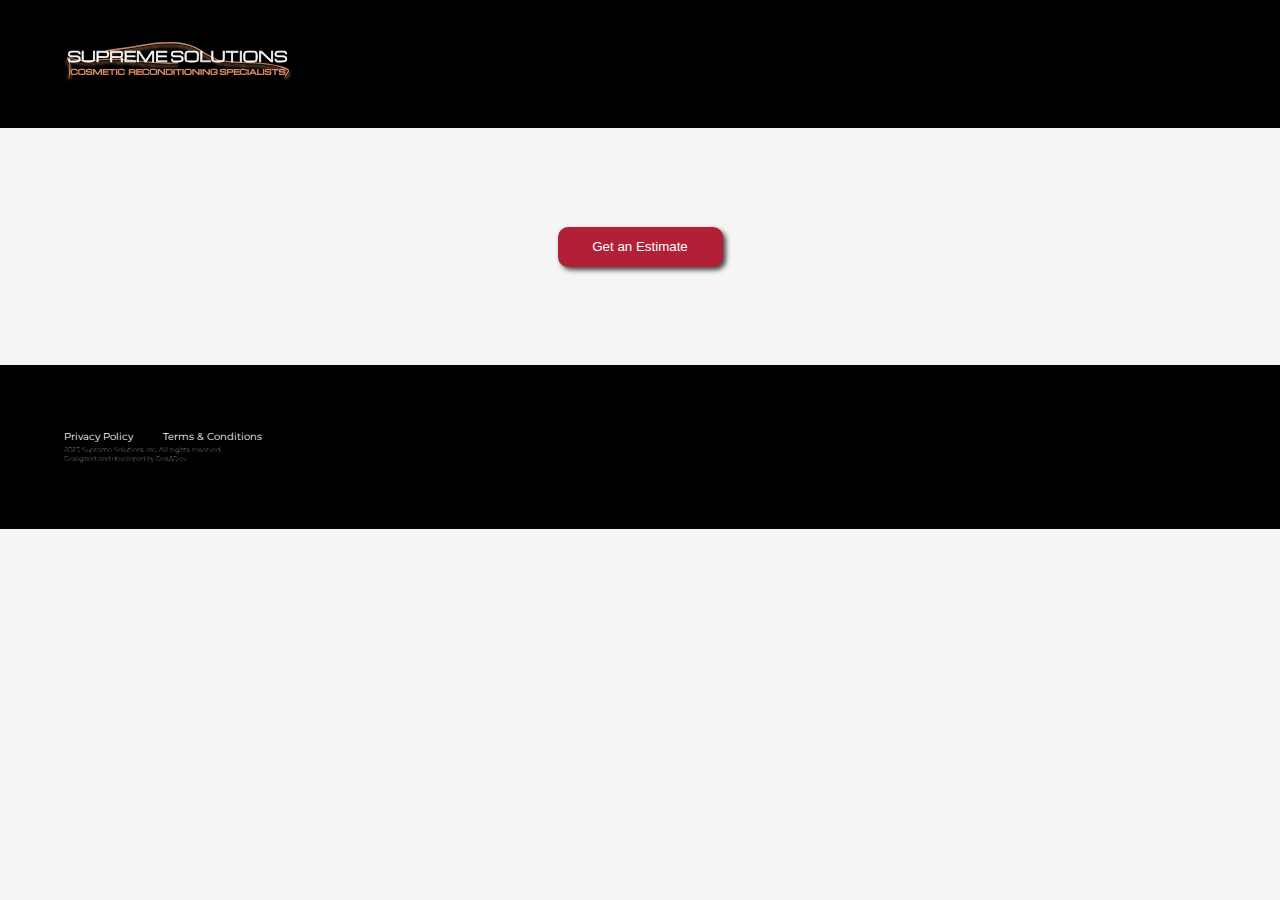
==== aboutus.html @ dc5ee260 "finished services page and fixed some layout issues from the index page" ====
<!DOCTYPE html>
<html lang="en">
<head>
    <meta charset="UTF-8">
    <meta name="viewport" content="width=device-width, initial-scale=1.0">
    <link rel="preconnect" href="https://fonts.googleapis.com">
    <link rel="preconnect" href="https://fonts.gstatic.com" crossorigin>
    <link href="https://fonts.googleapis.com/css2?family=Michroma&family=Montserrat:wght@400;500;600;700&display=swap" rel="stylesheet">
    <link rel="stylesheet" href="https://cdnjs.cloudflare.com/ajax/libs/font-awesome/6.4.2/css/all.min.css" integrity="sha512-z3gLpd7yknf1YoNbCzqRKc4qyor8gaKU1qmn+CShxbuBusANI9QpRohGBreCFkKxLhei6S9CQXFEbbKuqLg0DA==" crossorigin="anonymous" referrerpolicy="no-referrer" />
    <link rel="stylesheet" href="css/reset.css">
    <link rel="stylesheet" href="css/styles.css">
    <title>Supreme Solutions - About Us</title>
</head>
<body>
    <div id="main-container">

        <nav class="nav-header">
            <section class="logo">
                <a href="index.html"><img src="img/logobig.svg" alt="Supreme Solitions Logo" class="logoimg"></a>
            </section>
            <section class="menu">
                <button class="hamburguer">
                    <i class="fa-solid fa-bars menu-icon"></i>
                    <i class="fa-solid fa-xmark close-icon"></i>
                </button>
                <ul class="menu-items">
                     <li class="menuItem"><a href="estimate.html" class="item.link">Get Estimate</a></li>
                    <li class="menuItem"><a href="services.html" class="item.link">Services</a></li>
                    <li class="menuItem"><a href="contactus.html" class="item.link">Contact Us</a></li>
                </ul>
            </section>
        </nav>

        <div class="content">

            <div class="foot-page">
                <a href="estimate.html" class="centered-button">
                    <button class="main-CTA">Get an Estimate</button>
                </a>
            </div>

        </div>

        <footer>
            <nav class="nav-footer">
                <section class="foot-menu-items">
                    <ul>
                        <li><a href="privacy.html">Privacy Policy</a></li>
                        <li><a href="terms.html">Terms & Conditions</a></li>
                    </ul>
                </section>
                <section class="foot-menu-social">
                    <ul class="social-media">
                        <li><a href="mailto:supremesolutions.ep@gmail.com?subject=Services%20Inquiry" target="_blank"><i class="fa-solid fa-envelope social-links"></i></a></li>
                        <li><a href="https://facebook.com/SuPremeSolutions.Ep/"><i class="fa-brands fa-facebook social-links"></i></a></li>
                        <li><a href="https://instagram.com/supreme_solutions?igshid=OGQ5ZDc2ODk2ZA==" target="_blank"><i class="fa-brands fa-linkedin social-links"></i></a></li>
                    </ul>
                </section>
            </nav>

            <section class="copyright">
                <p class="copyright"><i class="fa-regular fa-copyright"></i> 2023 Supreme Solutions Inc. All rights reserved.</p>
                <p class="copyright">Designed and developed by <a href="https://jluiscarrera.com" target="_blank">Des&Dev.</a></p>
            </section>

        </footer>
    </div>

    <script src="scripts/script.js"></script>
</body>
</html>
---- css/styles.css ----
/******************************************
/* CSS
/*******************************************/
/* Box Model Hack */
*{
    box-sizing: border-box;
  }
  button {
    background-color: transparent;
    padding: 0;
    margin: 0;
    box-shadow: none;
    border: none;
    color: inherit;
  }
  /******************************************
  /* BASE STYLES
  /*******************************************/
  html {
    font-size: .625rem;
    letter-spacing: 5%;
    color:#000;
  }
  body {
    position: relative;
    font-family: 'Montserrat', sans-serif;
    font-size: 1.2rem;
    line-height: 1.4;
    background-color: #F5F5F5;
  }
  h1 {
    font-family: 'Michroma', sans-serif;
    font-size: 2.2rem;
    line-height: 1.4;
    text-align: center;
  }
  h3 {
    font-size: 1.6rem;
    font-weight: bold;
    line-height: 1.4;
    display: inline-block;
    padding: 3% 0 0 0;
  }
  .drk-bkg {
    padding-top: 4%;
  }
  p {
    padding: 2% 0 3% 0;
    font-weight: 500;
  }
  a {
    text-decoration: none;
    display: inline-block;
  }
  .hero, .claims, .divider, .cosmetic, .foot-page {
    padding: 5%;
  }
  .our-services {
    padding: 5% 5% 0 5%;
  }
  .hero {
    background: url('../img/heroimagesm.jpg') no-repeat center/cover;
  }
  .transp-claims, .transp-cosmetic {
    position: relative;
  }
  .transp-claims::before, .transp-cosmetic::before {
    content: ' ';
    display: block;
    position: absolute;
    left: 0;
    top: 0;
    width: 100%;
    height: 100%;
    opacity: 0.2;
    background-repeat: no-repeat;
    background-position: center;
    background-size: cover;
  }
  .transp-claims::before {
    background-image: url('../img/policesirensm.jpg');
  }
  .transp-cosmetic::before {
    background-image: url('../img/cosmeticUpgradesSm.jpg');
  }
  .claims, .cosmetic {
    position: relative;
    padding-top: 2%;
  }
  .nav-header, footer {
    padding: 5%;
  }
  .nav-header, .hero, footer {
    background-color: #000;
    color: #FDFDFD;
  }
  .hero-content {
    background: rgba(0,0,0,0.5);
  }
  .nav-header {
    height: 6rem;
  }
  .logo {
    display: flex;
    align-items: center;
  }
  .logoimg {
    max-width: 70%;
  }
  .slogan {
    font-size: 1.6rem;
    font-weight: lighter;
    text-align: center;
  }
  .hamburguer {
    font-size: 2.2rem;
    align-items: center;
  }
  .social-links {
    font-size: 2rem;
  }
  .centered-button {
    display: flex;
    align-content: center;
  }
  .main-CTA {
    background-color: #b22037;
    min-width: 16.5rem;
    min-height: 4rem;
    border-radius: 1rem;
    color: #FDFDFD;
    margin: 3% auto 3% auto;
    box-shadow: 3px 3px 5px #444445;
  }
  .CTA-Float {
    position: fixed;
    bottom: -100;
    right: 5%;
    transition: bottom 0.3s ease;
    z-index: 1;
  }
  .nav-header, .logo, .menu, .nav-footer, .social-media, .foot-menu-items ul {
    display: flex;
    justify-content: space-between;
  }
  .menu-items {
    display: flex;
    flex-direction: column;
    justify-content: space-around;
    align-items: flex-end;
    width: 35%;
    padding: 1rem;
    gap: 2rem;
    border-radius: 0 0 5px 5px;
    background-color: rgba(178, 32, 55, 0.85);
    border: .5px solid #DCDB29;
    position: fixed;
    top: -300px;
    right: 5%;
    transition: top 0.3s ease;
  }
  .list-of-services {
    padding-left: 2rem;
  }
  .service-item {
    text-indent: -1rem;
    list-style: disc inside;
  }
  .showMenu {
    top: 5rem;
  }
  .close-icon {
    flex-basis: 0;
    display: none;
  }
  .nav-footer {
    align-items: center;
  }
  .foot-menu-items {
    max-width: 70%;
    font-size: 1rem;
  }
  .foot-menu-items ul{
    gap: 3rem;
  }
  .foot-menu-social {
    width: 30%;
    justify-items: baseline;
  }
  .card-service {
    border: 3px solid #DCDB29;
    border-radius: 3rem 0 3rem 0;
    box-shadow: inset 0 0 0 3px #b22037;
    padding: 1.5rem;
  }
  .card-service img {
    width: 100%;
  }
  .service {
    padding-bottom: 1.5rem;
    font-size: 1.4rem;
    text-align: center;
    font-weight: bold;
  }
  .service-pic {
    border-radius: 3rem 0 3rem 0;
    overflow: hidden;
  }
  .services {
    display: flex;
    flex-direction: column;
    gap: 2rem;
    padding: 3% 0 3% 0;
  }
  .copyright {
    padding: 0;
    font-size: 0.67rem;
    font-weight: lighter;
  }
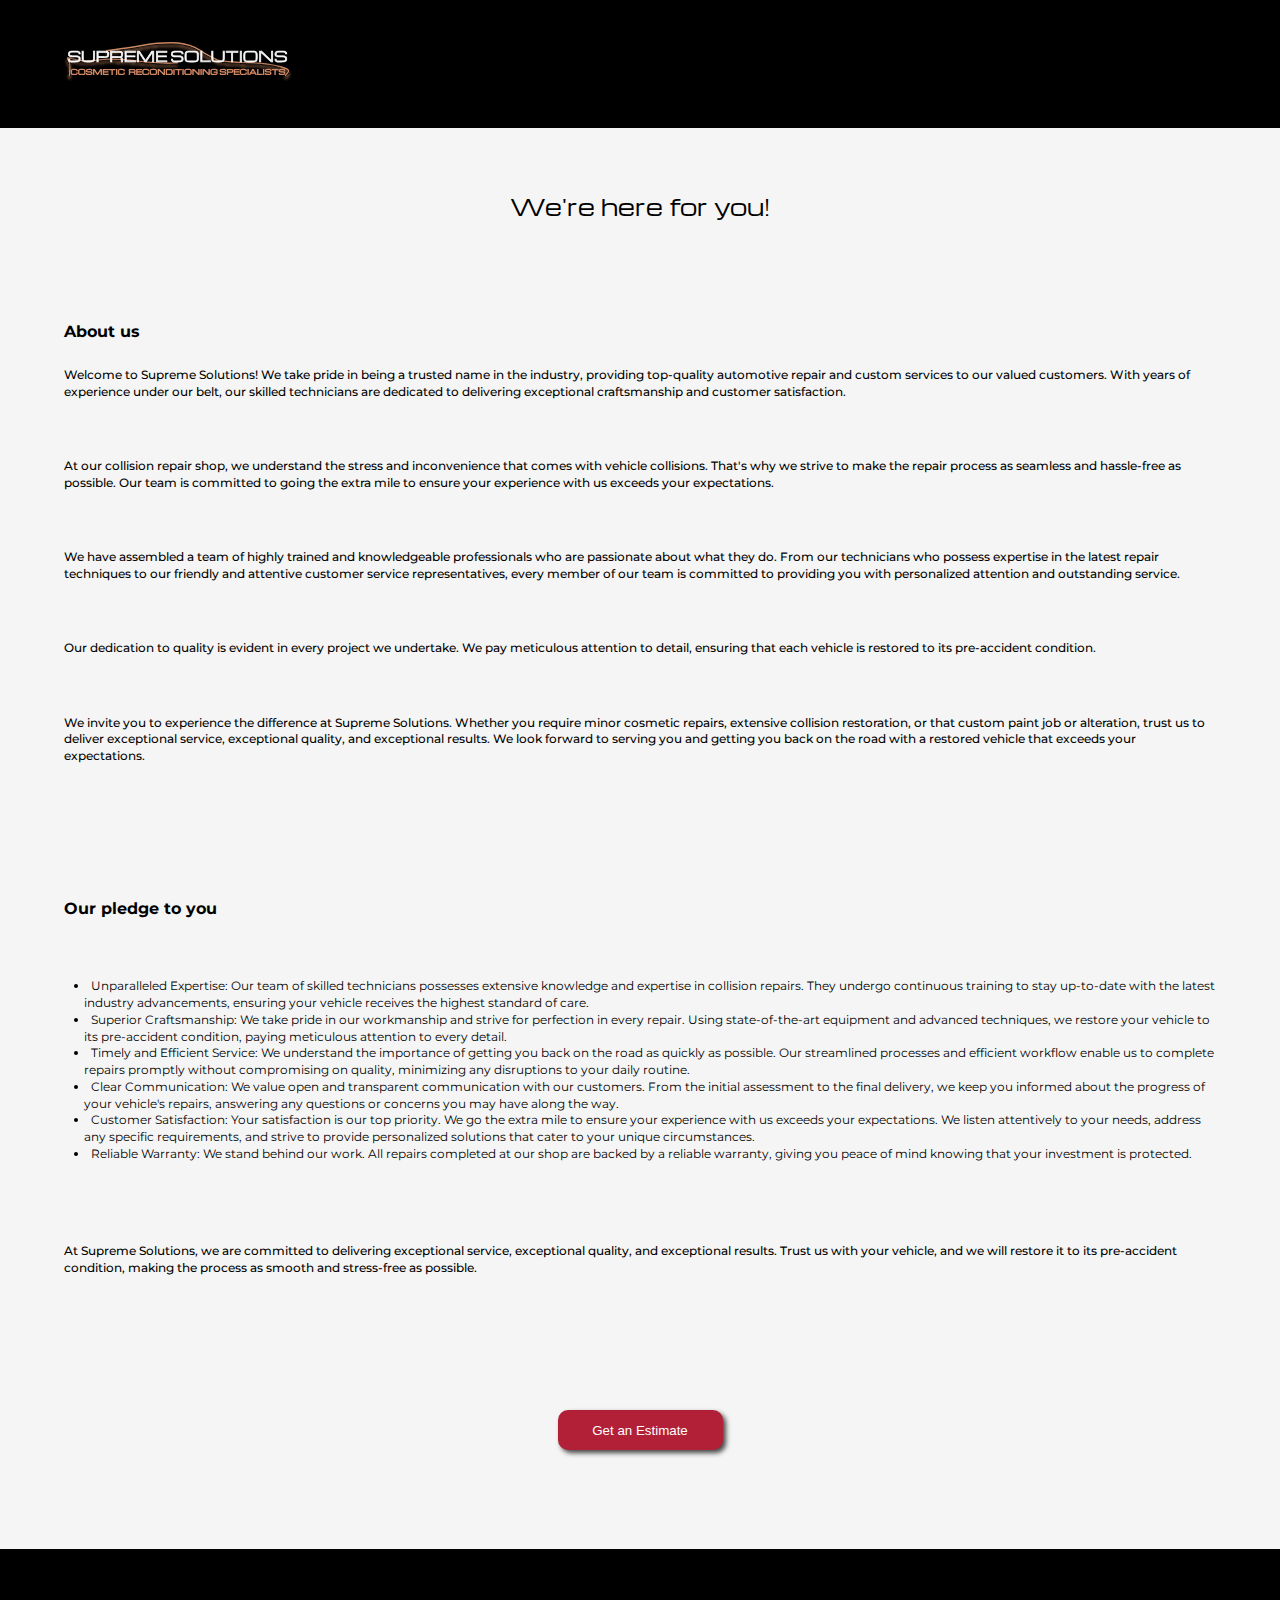
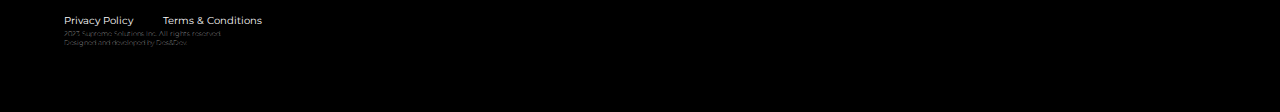
==== commit 468bc75a: "adding aboutus page and some other minor fixes" ====
--- a/aboutus.html
+++ b/aboutus.html
@@ -32,6 +32,34 @@
         </nav>
 
         <div class="content">
+
+            <section class="section-padding">
+                <h1>We're here for you!</h1>
+            </section>
+
+            <section class="section-padding">
+                <h3>About us</h3>
+                <p>Welcome to Supreme Solutions! We take pride in being a trusted name in the industry, providing top-quality automotive repair and custom services to our valued customers. With years of experience under our belt, our skilled technicians are dedicated to delivering exceptional craftsmanship and customer satisfaction.</p>
+                <p>At our collision repair shop, we understand the stress and inconvenience that comes with vehicle collisions. That's why we strive to make the repair process as seamless and hassle-free as possible. Our team is committed to going the extra mile to ensure your experience with us exceeds your expectations.</p>
+                <p>We have assembled a team of highly trained and knowledgeable professionals who are passionate about what they do. From our technicians who possess expertise in the latest repair techniques to our friendly and attentive customer service representatives, every member of our team is committed to providing you with personalized attention and outstanding service.</p>
+                <p>Our dedication to quality is evident in every project we undertake. We pay meticulous attention to detail, ensuring that each vehicle is restored to its pre-accident condition.</p>
+                <p>We invite you to experience the difference at Supreme Solutions. Whether you require minor cosmetic repairs, extensive collision restoration, or that custom paint job or alteration, trust us to deliver exceptional service, exceptional quality, and exceptional results. We look forward to serving you and getting you back on the road with a restored vehicle that exceeds your expectations.</p>
+            </section>
+
+            <section class="section-padding">
+                <h3>Our pledge to you</h3>
+                <p>
+                    <ul class="list-of-services">
+                        <li class="service-item">Unparalleled Expertise: Our team of skilled technicians possesses extensive knowledge and expertise in collision repairs. They undergo continuous training to stay up-to-date with the latest industry advancements, ensuring your vehicle receives the highest standard of care.</li>
+                        <li class="service-item">Superior Craftsmanship: We take pride in our workmanship and strive for perfection in every repair. Using state-of-the-art equipment and advanced techniques, we restore your vehicle to its pre-accident condition, paying meticulous attention to every detail.</li>
+                        <li class="service-item">Timely and Efficient Service: We understand the importance of getting you back on the road as quickly as possible. Our streamlined processes and efficient workflow enable us to complete repairs promptly without compromising on quality, minimizing any disruptions to your daily routine.</li>
+                        <li class="service-item">Clear Communication: We value open and transparent communication with our customers. From the initial assessment to the final delivery, we keep you informed about the progress of your vehicle's repairs, answering any questions or concerns you may have along the way.</li>
+                        <li class="service-item">Customer Satisfaction: Your satisfaction is our top priority. We go the extra mile to ensure your experience with us exceeds your expectations. We listen attentively to your needs, address any specific requirements, and strive to provide personalized solutions that cater to your unique circumstances.</li>
+                        <li class="service-item">Reliable Warranty: We stand behind our work. All repairs completed at our shop are backed by a reliable warranty, giving you peace of mind knowing that your investment is protected.</li>
+                    </ul>
+                </p>
+                <p>At Supreme Solutions, we are committed to delivering exceptional service, exceptional quality, and exceptional results. Trust us with your vehicle, and we will restore it to its pre-accident condition, making the process as smooth and stress-free as possible.</p>
+            </section>
 
             <div class="foot-page">
                 <a href="estimate.html" class="centered-button">
--- a/css/styles.css
+++ b/css/styles.css
@@ -55,7 +55,7 @@
   .hero, .claims, .divider, .cosmetic, .foot-page {
     padding: 5%;
   }
-  .our-services {
+  .section-padding {
     padding: 5% 5% 0 5%;
   }
   .hero {
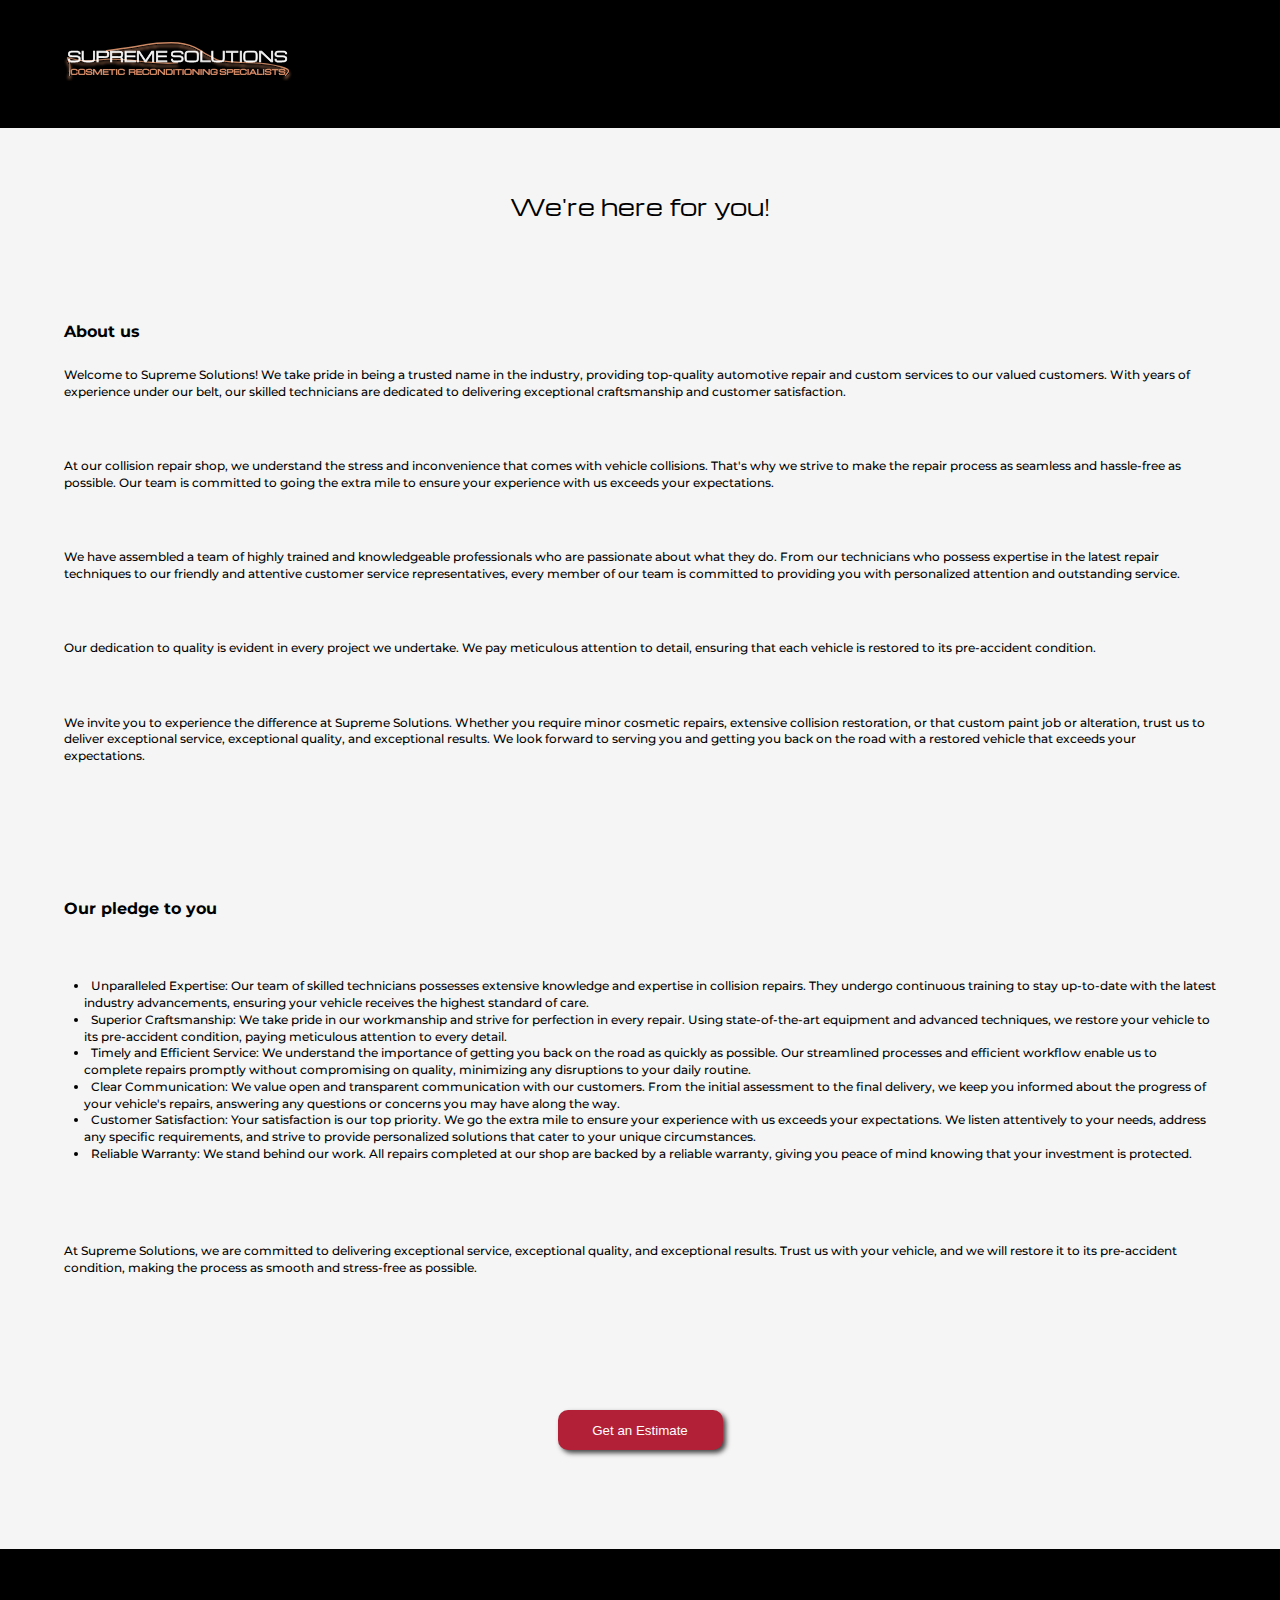
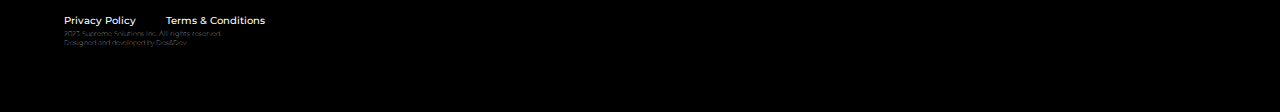
==== commit 2970b263: "added about us page to main navigation menu" ====
--- a/aboutus.html
+++ b/aboutus.html
@@ -24,8 +24,9 @@
                     <i class="fa-solid fa-xmark close-icon"></i>
                 </button>
                 <ul class="menu-items">
-                     <li class="menuItem"><a href="estimate.html" class="item.link">Get Estimate</a></li>
+                    <li class="menuItem"><a href="estimate.html" class="item.link">Get Estimate</a></li>
                     <li class="menuItem"><a href="services.html" class="item.link">Services</a></li>
+                    <li class="menuItem"><a href="aboutus.html" class="item.link">About Us</a></li>
                     <li class="menuItem"><a href="contactus.html" class="item.link">Contact Us</a></li>
                 </ul>
             </section>
--- a/css/styles.css
+++ b/css/styles.css
@@ -24,6 +24,7 @@
   body {
     position: relative;
     font-family: 'Montserrat', sans-serif;
+    font-weight: 500;
     font-size: 1.2rem;
     line-height: 1.4;
     background-color: #F5F5F5;
@@ -46,7 +47,6 @@
   }
   p {
     padding: 2% 0 3% 0;
-    font-weight: 500;
   }
   a {
     text-decoration: none;
@@ -154,7 +154,7 @@
     border-radius: 0 0 5px 5px;
     background-color: rgba(178, 32, 55, 0.85);
     border: .5px solid #DCDB29;
-    position: fixed;
+    position: absolute;
     top: -300px;
     right: 5%;
     transition: top 0.3s ease;
@@ -195,6 +195,7 @@
   }
   .card-service img {
     width: 100%;
+    border-radius: 1rem;
   }
   .service {
     padding-bottom: 1.5rem;
@@ -202,10 +203,6 @@
     text-align: center;
     font-weight: bold;
   }
-  .service-pic {
-    border-radius: 3rem 0 3rem 0;
-    overflow: hidden;
-  }
   .services {
     display: flex;
     flex-direction: column;
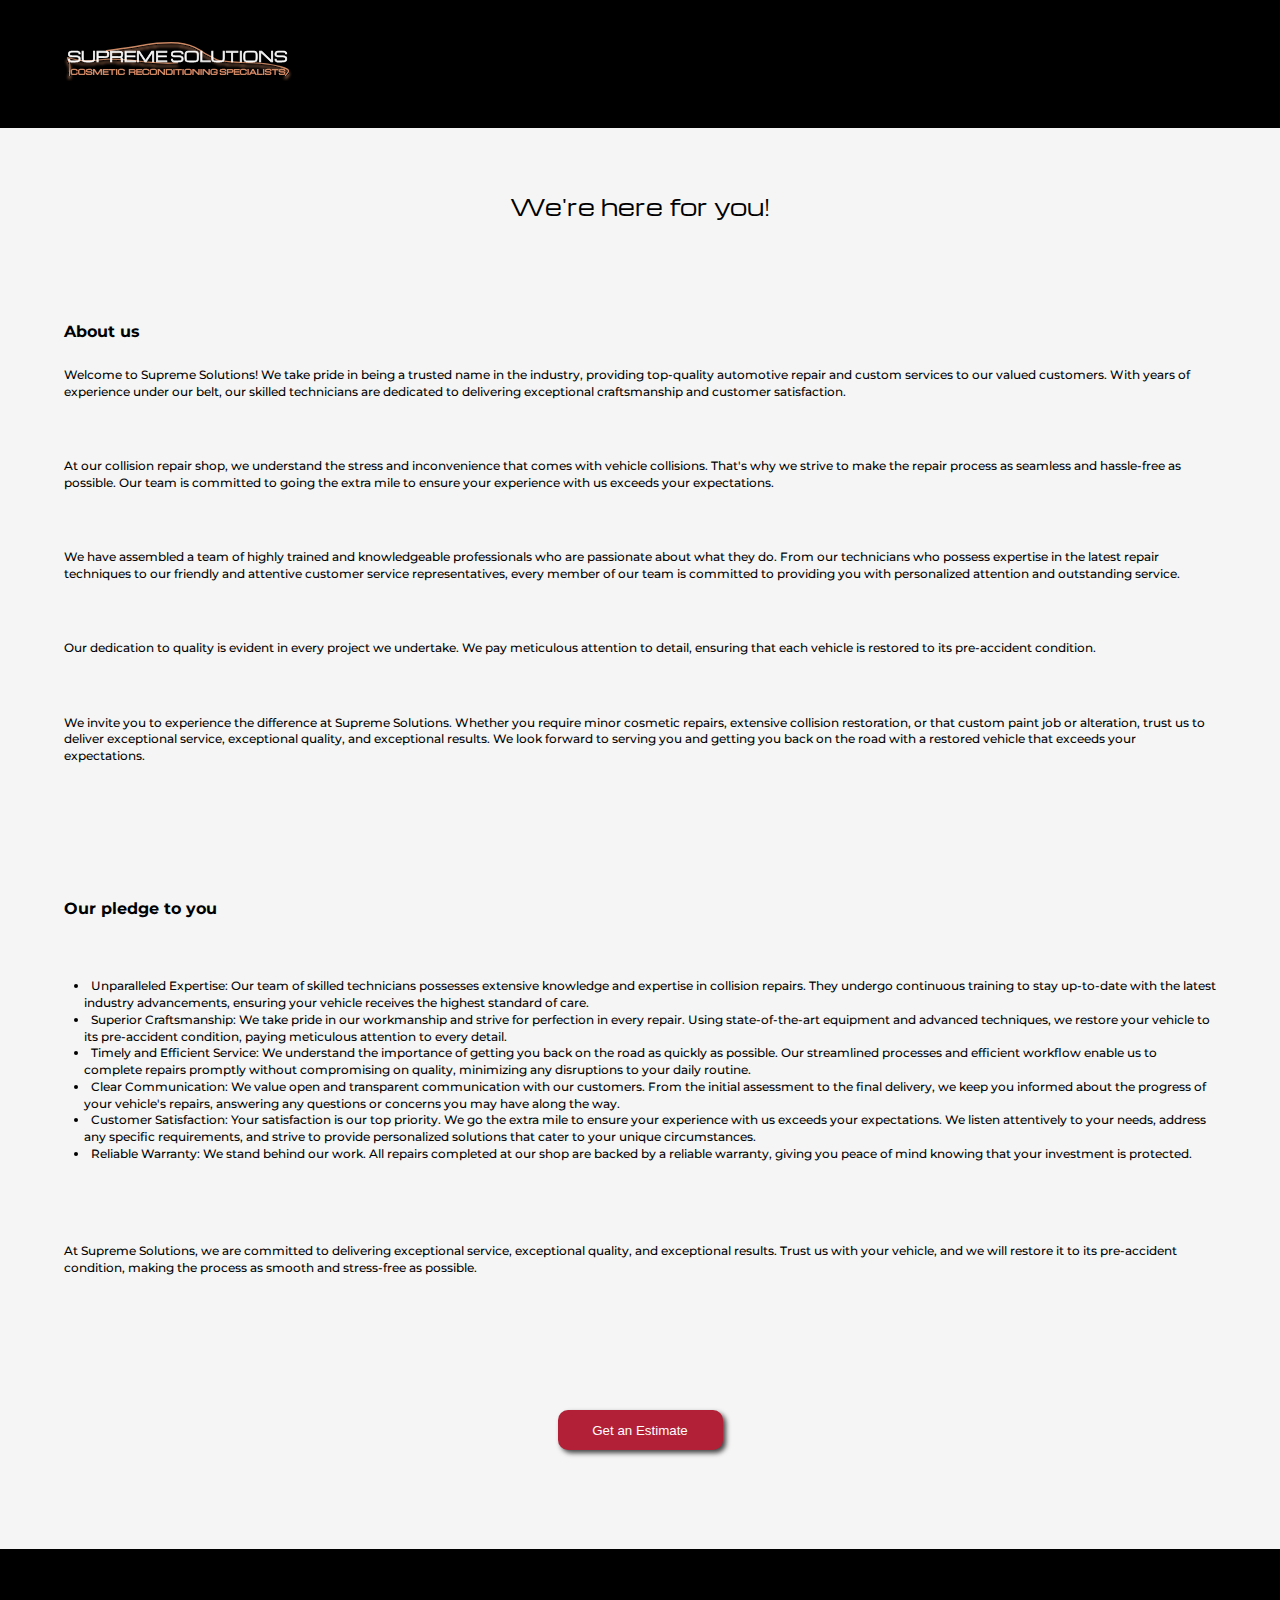
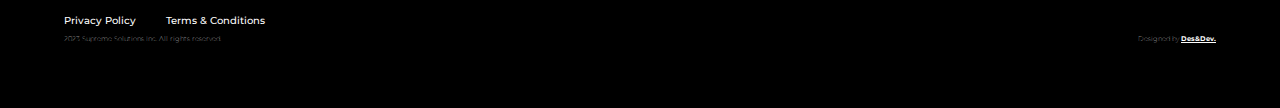
==== commit 01166899: "modified footer for all pages" ====
--- a/aboutus.html
+++ b/aboutus.html
@@ -88,8 +88,8 @@
             </nav>
 
             <section class="copyright">
-                <p class="copyright"><i class="fa-regular fa-copyright"></i> 2023 Supreme Solutions Inc. All rights reserved.</p>
-                <p class="copyright">Designed and developed by <a href="https://jluiscarrera.com" target="_blank">Des&Dev.</a></p>
+                <div class="credits"><i class="fa-regular fa-copyright"></i> 2023 Supreme Solutions Inc. All rights reserved.</div>
+                <div class="credits"><span>Designed by <a href="https://jluiscarrera.com" target="_blank" class="credits-Link">Des&Dev.</a></span></div>
             </section>
 
         </footer>
--- a/css/styles.css
+++ b/css/styles.css
@@ -210,7 +210,13 @@
     padding: 3% 0 3% 0;
   }
   .copyright {
-    padding: 0;
+    display: flex;
+    justify-content: space-between;
+    padding-top: 0.5rem;
     font-size: 0.67rem;
     font-weight: lighter;
   }
+  .credits-Link {
+    text-decoration: underline;
+    font-weight: bold;
+  }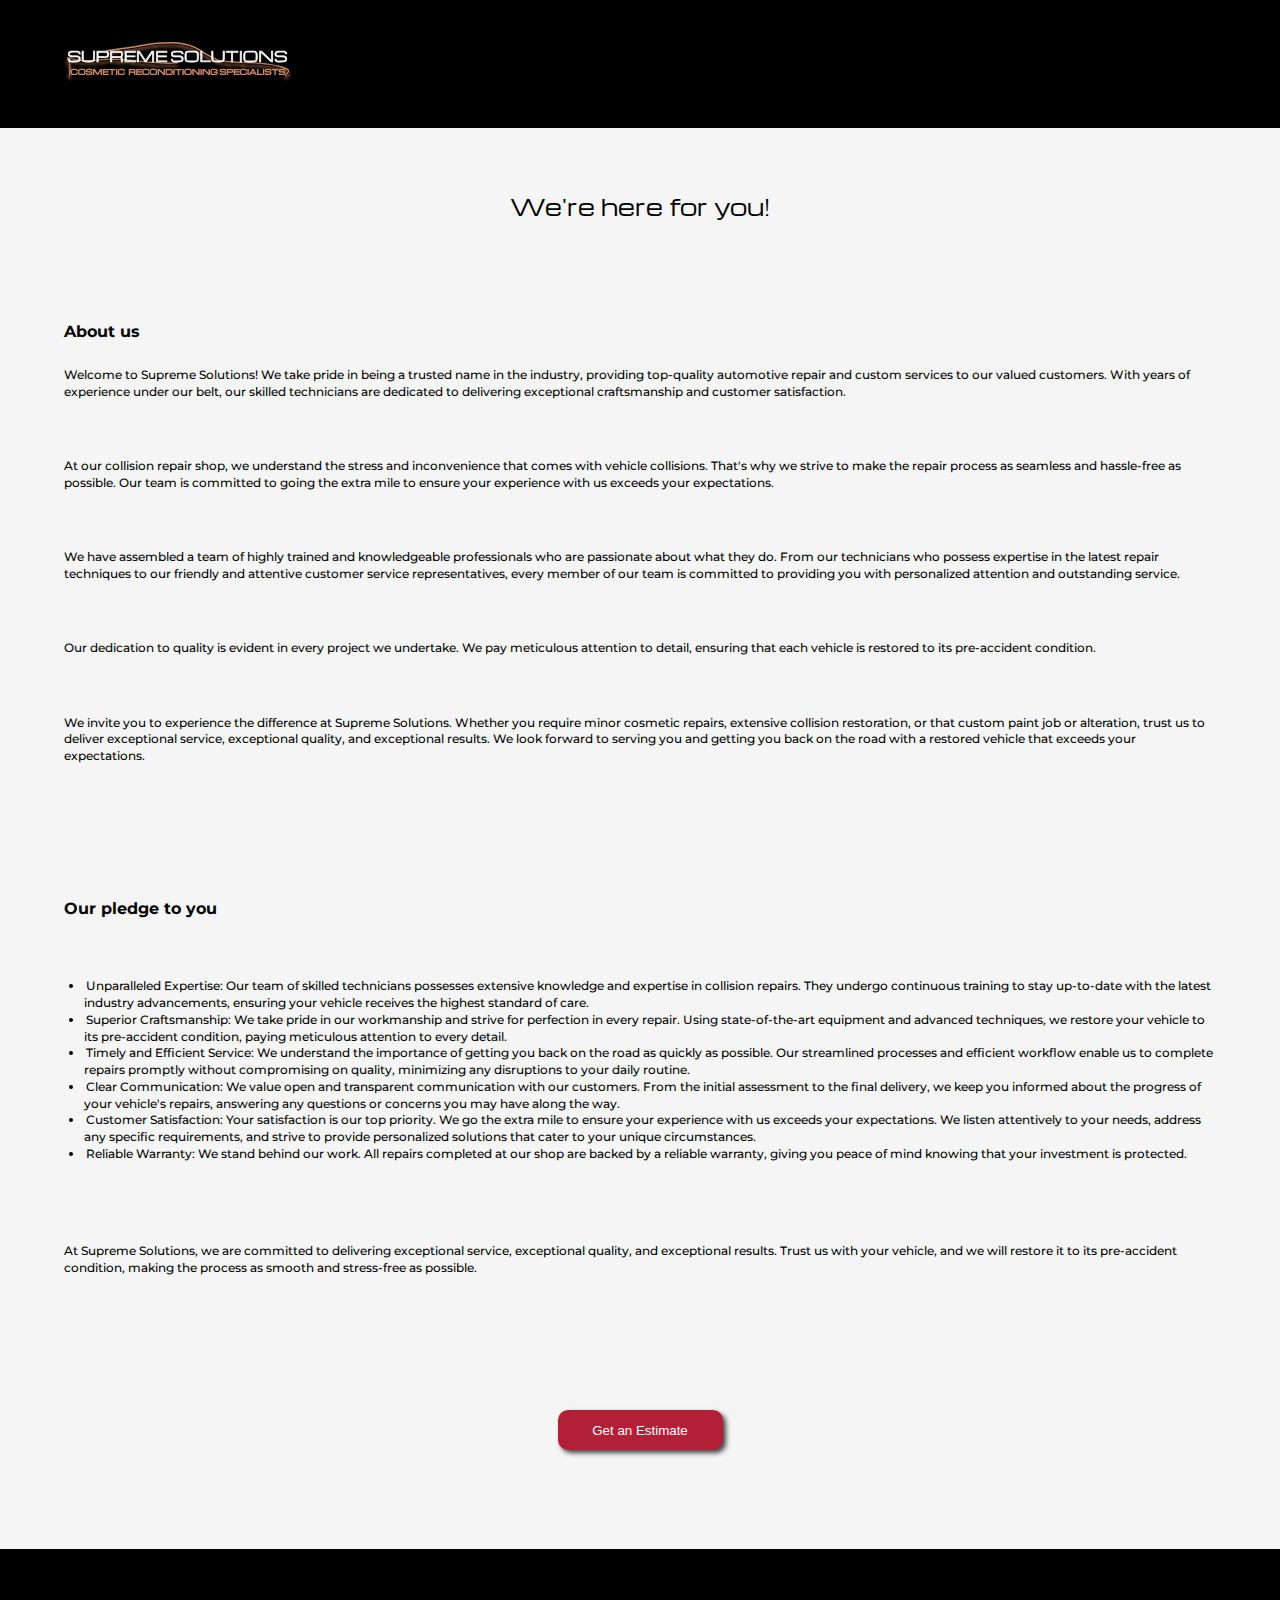
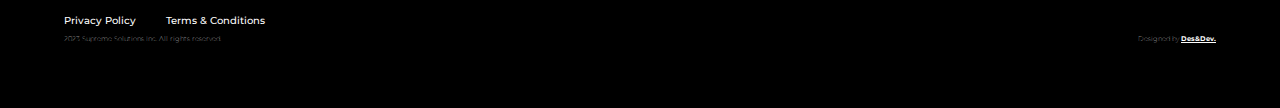
==== commit 5a191a26: "separated js scripts per module" ====
--- a/aboutus.html
+++ b/aboutus.html
@@ -95,6 +95,6 @@
         </footer>
     </div>
 
-    <script src="scripts/script.js"></script>
+    <script src="scripts/mobilemenu.js" defer></script>
 </body>
 </html>--- a/css/styles.css
+++ b/css/styles.css
@@ -32,15 +32,22 @@
   h1 {
     font-family: 'Michroma', sans-serif;
     font-size: 2.2rem;
-    line-height: 1.4;
-    text-align: center;
-  }
-  h3 {
+    text-align: center;
+  }
+  h2, h3 {
     font-size: 1.6rem;
     font-weight: bold;
-    line-height: 1.4;
+  }
+  h2 {
+    text-align: center;
+  }
+  h3, h4 {
     display: inline-block;
     padding: 3% 0 0 0;
+  }
+  h4 {
+    font-size: 1.2rem;
+    font-weight: bold;
   }
   .drk-bkg {
     padding-top: 4%;
@@ -163,11 +170,12 @@
     padding-left: 2rem;
   }
   .service-item {
-    text-indent: -1rem;
+    text-indent: -1.5rem;
     list-style: disc inside;
   }
   .showMenu {
     top: 5rem;
+    z-index: 1;
   }
   .close-icon {
     flex-basis: 0;
@@ -219,4 +227,14 @@
   .credits-Link {
     text-decoration: underline;
     font-weight: bold;
+  }
+  #map {
+    height: calc(90vw);
+    max-width: 100%;
+    border: #444445 solid 1px;
+    border-radius: 5px;
+    margin-top: 3%;
+  }
+  .inlinetext {
+    display: block;
   }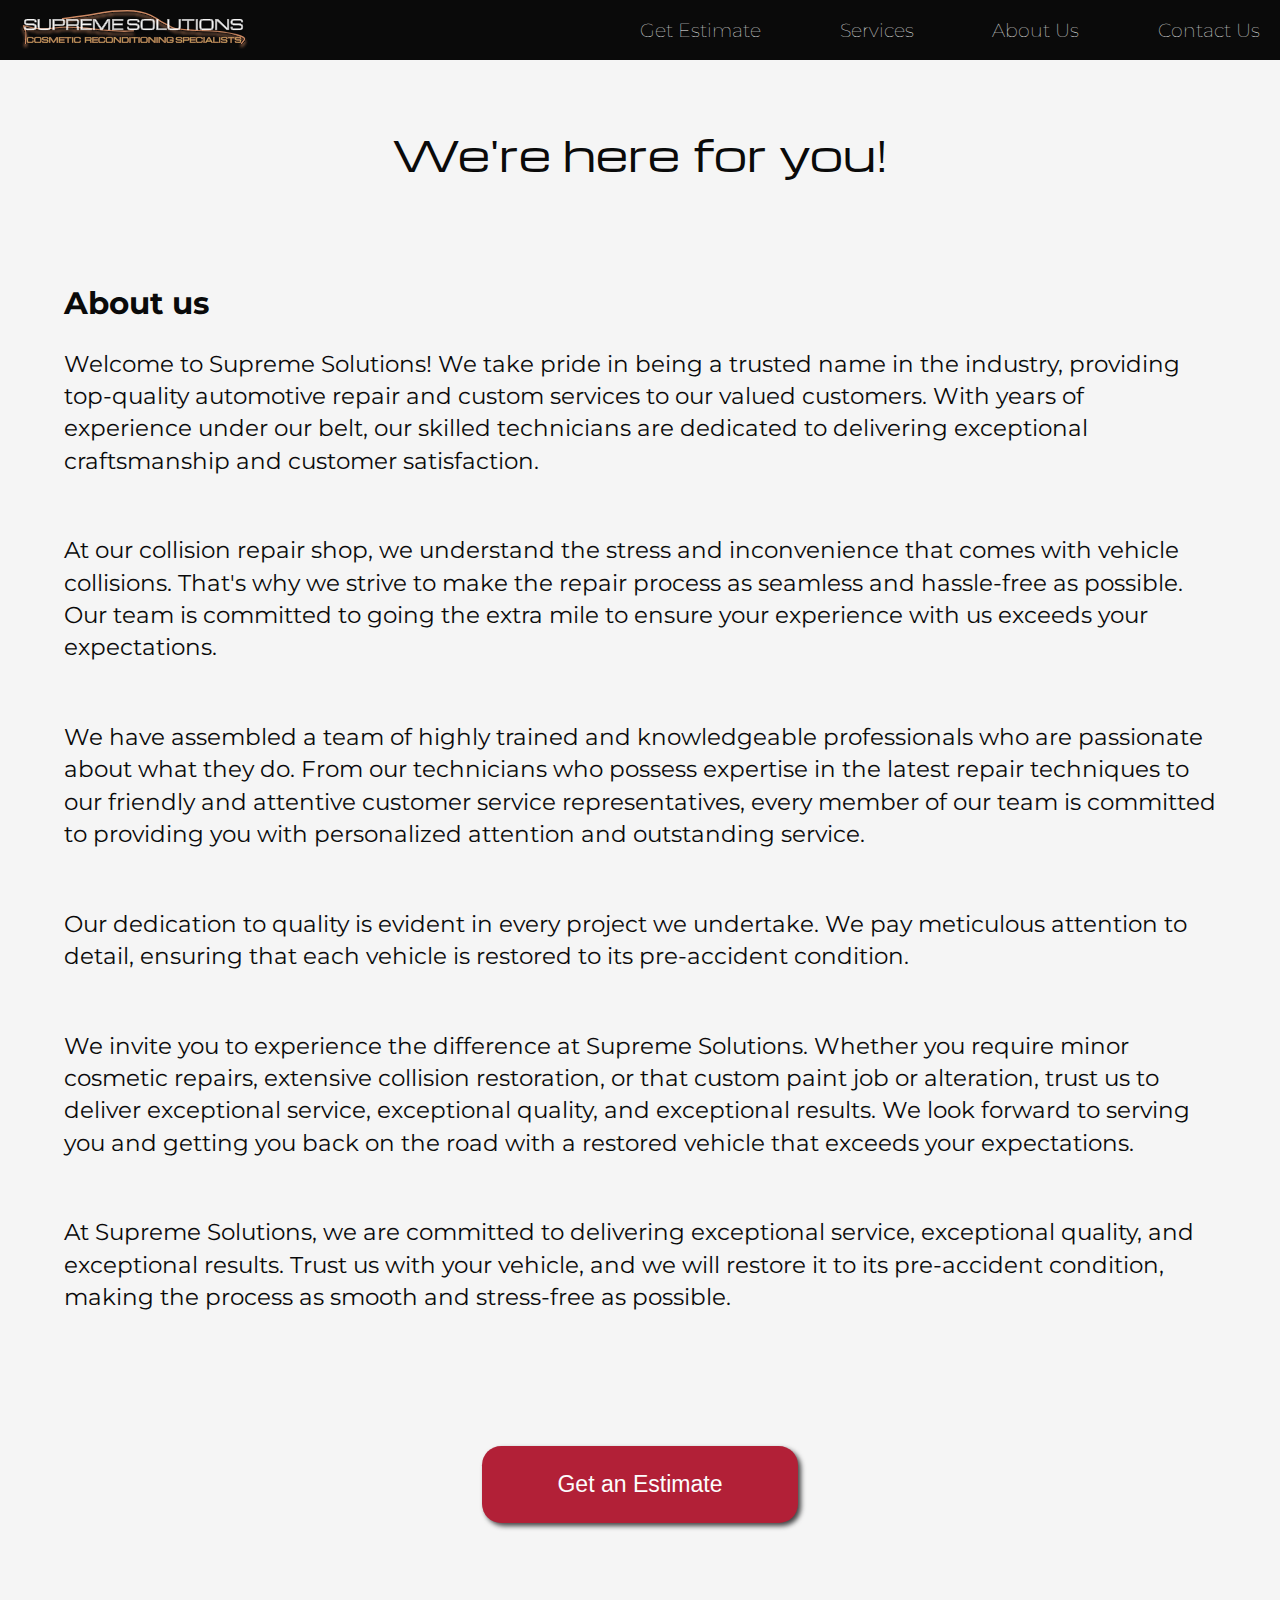
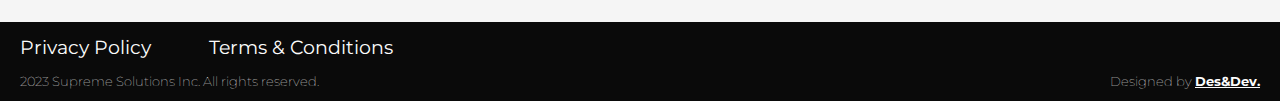
==== commit 96a2564b: "fixed instagram icon on all screens" ====
--- a/aboutus.html
+++ b/aboutus.html
@@ -1,100 +1,168 @@
 <!DOCTYPE html>
 <html lang="en">
-<head>
-    <meta charset="UTF-8">
-    <meta name="viewport" content="width=device-width, initial-scale=1.0">
-    <link rel="preconnect" href="https://fonts.googleapis.com">
-    <link rel="preconnect" href="https://fonts.gstatic.com" crossorigin>
-    <link href="https://fonts.googleapis.com/css2?family=Michroma&family=Montserrat:wght@400;500;600;700&display=swap" rel="stylesheet">
-    <link rel="stylesheet" href="https://cdnjs.cloudflare.com/ajax/libs/font-awesome/6.4.2/css/all.min.css" integrity="sha512-z3gLpd7yknf1YoNbCzqRKc4qyor8gaKU1qmn+CShxbuBusANI9QpRohGBreCFkKxLhei6S9CQXFEbbKuqLg0DA==" crossorigin="anonymous" referrerpolicy="no-referrer" />
-    <link rel="stylesheet" href="css/reset.css">
-    <link rel="stylesheet" href="css/styles.css">
+  <head>
+    <meta charset="UTF-8" />
+    <meta name="viewport" content="width=device-width, initial-scale=1.0" />
+    <link rel="preconnect" href="https://fonts.googleapis.com" />
+    <link rel="preconnect" href="https://fonts.gstatic.com" crossorigin />
+    <link
+      href="https://fonts.googleapis.com/css2?family=Michroma&family=Montserrat:wght@400;500;600;700&display=swap"
+      rel="stylesheet"
+    />
+    <link
+      rel="stylesheet"
+      href="https://cdnjs.cloudflare.com/ajax/libs/font-awesome/6.4.2/css/all.min.css"
+      integrity="sha512-z3gLpd7yknf1YoNbCzqRKc4qyor8gaKU1qmn+CShxbuBusANI9QpRohGBreCFkKxLhei6S9CQXFEbbKuqLg0DA=="
+      crossorigin="anonymous"
+      referrerpolicy="no-referrer"
+    />
+    <link rel="stylesheet" href="css/reset.css" />
+    <link rel="stylesheet" href="css/styles.css" />
     <title>Supreme Solutions - About Us</title>
-</head>
-<body>
+  </head>
+  <body>
     <div id="main-container">
+      <nav class="nav-header">
+        <section class="logo">
+          <a href="index.html"
+            ><img
+              src="img/logobig.svg"
+              alt="Supreme Solitions Logo"
+              class="logoimg"
+          /></a>
+        </section>
+        <section class="menu">
+          <button class="hamburguer">
+            <i class="fa-solid fa-bars menu-icon"></i>
+            <i class="fa-solid fa-xmark close-icon"></i>
+          </button>
+          <ul class="menu-items">
+            <li class="menuItem">
+              <a href="estimate.html" class="item.link">Get Estimate</a>
+            </li>
+            <li class="menuItem">
+              <a href="services.html" class="item.link">Services</a>
+            </li>
+            <li class="menuItem">
+              <a href="aboutus.html" class="item.link">About Us</a>
+            </li>
+            <li class="menuItem">
+              <a href="contactus.html" class="item.link">Contact Us</a>
+            </li>
+          </ul>
+        </section>
+      </nav>
 
-        <nav class="nav-header">
-            <section class="logo">
-                <a href="index.html"><img src="img/logobig.svg" alt="Supreme Solitions Logo" class="logoimg"></a>
-            </section>
-            <section class="menu">
-                <button class="hamburguer">
-                    <i class="fa-solid fa-bars menu-icon"></i>
-                    <i class="fa-solid fa-xmark close-icon"></i>
-                </button>
-                <ul class="menu-items">
-                    <li class="menuItem"><a href="estimate.html" class="item.link">Get Estimate</a></li>
-                    <li class="menuItem"><a href="services.html" class="item.link">Services</a></li>
-                    <li class="menuItem"><a href="aboutus.html" class="item.link">About Us</a></li>
-                    <li class="menuItem"><a href="contactus.html" class="item.link">Contact Us</a></li>
-                </ul>
-            </section>
+      <div class="content">
+        <section class="section-padding">
+          <h1>We're here for you!</h1>
+        </section>
+
+        <section class="section-padding">
+          <h3>About us</h3>
+          <p>
+            Welcome to Supreme Solutions! We take pride in being a trusted name
+            in the industry, providing top-quality automotive repair and custom
+            services to our valued customers. With years of experience under our
+            belt, our skilled technicians are dedicated to delivering
+            exceptional craftsmanship and customer satisfaction.
+          </p>
+          <p>
+            At our collision repair shop, we understand the stress and
+            inconvenience that comes with vehicle collisions. That's why we
+            strive to make the repair process as seamless and hassle-free as
+            possible. Our team is committed to going the extra mile to ensure
+            your experience with us exceeds your expectations.
+          </p>
+          <p>
+            We have assembled a team of highly trained and knowledgeable
+            professionals who are passionate about what they do. From our
+            technicians who possess expertise in the latest repair techniques to
+            our friendly and attentive customer service representatives, every
+            member of our team is committed to providing you with personalized
+            attention and outstanding service.
+          </p>
+          <p>
+            Our dedication to quality is evident in every project we undertake.
+            We pay meticulous attention to detail, ensuring that each vehicle is
+            restored to its pre-accident condition.
+          </p>
+          <p>
+            We invite you to experience the difference at Supreme Solutions.
+            Whether you require minor cosmetic repairs, extensive collision
+            restoration, or that custom paint job or alteration, trust us to
+            deliver exceptional service, exceptional quality, and exceptional
+            results. We look forward to serving you and getting you back on the
+            road with a restored vehicle that exceeds your expectations.
+          </p>
+          <p>
+            At Supreme Solutions, we are committed to delivering exceptional
+            service, exceptional quality, and exceptional results. Trust us with
+            your vehicle, and we will restore it to its pre-accident condition,
+            making the process as smooth and stress-free as possible.
+          </p>
+        </section>
+
+        <div class="foot-page">
+          <a href="estimate.html" class="centered-button">
+            <button class="main-CTA">Get an Estimate</button>
+          </a>
+        </div>
+      </div>
+
+      <footer>
+        <nav class="nav-footer">
+          <section class="foot-menu-items">
+            <ul>
+              <li><a href="privacy.html">Privacy Policy</a></li>
+              <li><a href="terms.html">Terms & Conditions</a></li>
+            </ul>
+          </section>
+          <section class="foot-menu-social">
+            <ul class="social-media">
+              <li>
+                <a
+                  href="mailto:supremesolutions.ep@gmail.com?subject=Services%20Inquiry"
+                  target="_blank"
+                  ><i class="fa-solid fa-envelope social-links"></i
+                ></a>
+              </li>
+              <li>
+                <a href="https://facebook.com/SuPremeSolutions.Ep/"
+                  ><i class="fa-brands fa-facebook social-links"></i
+                ></a>
+              </li>
+              <li>
+                <a
+                  href="https://instagram.com/supreme_solutions?igshid=OGQ5ZDc2ODk2ZA=="
+                  target="_blank"
+                  ><i class="fa-brands fa-square-instagram social-links"></i
+                ></a>
+              </li>
+            </ul>
+          </section>
         </nav>
 
-        <div class="content">
-
-            <section class="section-padding">
-                <h1>We're here for you!</h1>
-            </section>
-
-            <section class="section-padding">
-                <h3>About us</h3>
-                <p>Welcome to Supreme Solutions! We take pride in being a trusted name in the industry, providing top-quality automotive repair and custom services to our valued customers. With years of experience under our belt, our skilled technicians are dedicated to delivering exceptional craftsmanship and customer satisfaction.</p>
-                <p>At our collision repair shop, we understand the stress and inconvenience that comes with vehicle collisions. That's why we strive to make the repair process as seamless and hassle-free as possible. Our team is committed to going the extra mile to ensure your experience with us exceeds your expectations.</p>
-                <p>We have assembled a team of highly trained and knowledgeable professionals who are passionate about what they do. From our technicians who possess expertise in the latest repair techniques to our friendly and attentive customer service representatives, every member of our team is committed to providing you with personalized attention and outstanding service.</p>
-                <p>Our dedication to quality is evident in every project we undertake. We pay meticulous attention to detail, ensuring that each vehicle is restored to its pre-accident condition.</p>
-                <p>We invite you to experience the difference at Supreme Solutions. Whether you require minor cosmetic repairs, extensive collision restoration, or that custom paint job or alteration, trust us to deliver exceptional service, exceptional quality, and exceptional results. We look forward to serving you and getting you back on the road with a restored vehicle that exceeds your expectations.</p>
-            </section>
-
-            <section class="section-padding">
-                <h3>Our pledge to you</h3>
-                <p>
-                    <ul class="list-of-services">
-                        <li class="service-item">Unparalleled Expertise: Our team of skilled technicians possesses extensive knowledge and expertise in collision repairs. They undergo continuous training to stay up-to-date with the latest industry advancements, ensuring your vehicle receives the highest standard of care.</li>
-                        <li class="service-item">Superior Craftsmanship: We take pride in our workmanship and strive for perfection in every repair. Using state-of-the-art equipment and advanced techniques, we restore your vehicle to its pre-accident condition, paying meticulous attention to every detail.</li>
-                        <li class="service-item">Timely and Efficient Service: We understand the importance of getting you back on the road as quickly as possible. Our streamlined processes and efficient workflow enable us to complete repairs promptly without compromising on quality, minimizing any disruptions to your daily routine.</li>
-                        <li class="service-item">Clear Communication: We value open and transparent communication with our customers. From the initial assessment to the final delivery, we keep you informed about the progress of your vehicle's repairs, answering any questions or concerns you may have along the way.</li>
-                        <li class="service-item">Customer Satisfaction: Your satisfaction is our top priority. We go the extra mile to ensure your experience with us exceeds your expectations. We listen attentively to your needs, address any specific requirements, and strive to provide personalized solutions that cater to your unique circumstances.</li>
-                        <li class="service-item">Reliable Warranty: We stand behind our work. All repairs completed at our shop are backed by a reliable warranty, giving you peace of mind knowing that your investment is protected.</li>
-                    </ul>
-                </p>
-                <p>At Supreme Solutions, we are committed to delivering exceptional service, exceptional quality, and exceptional results. Trust us with your vehicle, and we will restore it to its pre-accident condition, making the process as smooth and stress-free as possible.</p>
-            </section>
-
-            <div class="foot-page">
-                <a href="estimate.html" class="centered-button">
-                    <button class="main-CTA">Get an Estimate</button>
-                </a>
-            </div>
-
-        </div>
-
-        <footer>
-            <nav class="nav-footer">
-                <section class="foot-menu-items">
-                    <ul>
-                        <li><a href="privacy.html">Privacy Policy</a></li>
-                        <li><a href="terms.html">Terms & Conditions</a></li>
-                    </ul>
-                </section>
-                <section class="foot-menu-social">
-                    <ul class="social-media">
-                        <li><a href="mailto:supremesolutions.ep@gmail.com?subject=Services%20Inquiry" target="_blank"><i class="fa-solid fa-envelope social-links"></i></a></li>
-                        <li><a href="https://facebook.com/SuPremeSolutions.Ep/"><i class="fa-brands fa-facebook social-links"></i></a></li>
-                        <li><a href="https://instagram.com/supreme_solutions?igshid=OGQ5ZDc2ODk2ZA==" target="_blank"><i class="fa-brands fa-linkedin social-links"></i></a></li>
-                    </ul>
-                </section>
-            </nav>
-
-            <section class="copyright">
-                <div class="credits"><i class="fa-regular fa-copyright"></i> 2023 Supreme Solutions Inc. All rights reserved.</div>
-                <div class="credits"><span>Designed by <a href="https://jluiscarrera.com" target="_blank" class="credits-Link">Des&Dev.</a></span></div>
-            </section>
-
-        </footer>
+        <section class="copyright">
+          <div class="credits">
+            <i class="fa-regular fa-copyright"></i> 2023 Supreme Solutions Inc.
+            All rights reserved.
+          </div>
+          <div class="credits">
+            <span
+              >Designed by
+              <a
+                href="https://jluiscarrera.com"
+                target="_blank"
+                class="credits-Link"
+                >Des&Dev.</a
+              ></span
+            >
+          </div>
+        </section>
+      </footer>
     </div>
 
     <script src="scripts/mobilemenu.js" defer></script>
-</body>
-</html>+  </body>
+</html>
--- a/css/styles.css
+++ b/css/styles.css
@@ -3,238 +3,348 @@
 /*******************************************/
 /* Box Model Hack */
 *{
-    box-sizing: border-box;
-  }
-  button {
-    background-color: transparent;
-    padding: 0;
-    margin: 0;
-    box-shadow: none;
-    border: none;
-    color: inherit;
-  }
-  /******************************************
-  /* BASE STYLES
-  /*******************************************/
+  box-sizing: border-box;
+}
+/******************************************
+/* BASE STYLES
+/*******************************************/
+html {
+  font-size: .625rem;
+  letter-spacing: 5%;
+  color:#0A0A0A;
+}
+body {
+  position: relative;
+  font-family: 'Montserrat', sans-serif;
+  font-weight: 500;
+  font-size: 1.2rem;
+  line-height: 1.4;
+  background-color: #F5F5F5;
+}
+h1 {
+  font-family: 'Michroma', sans-serif;
+  font-size: 2.2rem;
+  text-align: center;
+}
+h2, h3 {
+  font-size: 1.6rem;
+  font-weight: bold;
+}
+h2 {
+  text-align: center;
+}
+h3, h4 {
+  display: block;
+  padding: 3% 0 0 0;
+}
+h4 {
+  font-size: 1.2rem;
+  font-weight: bold;
+}
+button {
+  background-color: transparent;
+  padding: 0;
+  margin: 0;
+  box-shadow: none;
+  border: none;
+  color: inherit;
+  font-size: 1.2rem;
+}
+.drk-bkg {
+  padding-top: 4%;
+}
+p {
+  padding: 2% 0 3% 0;
+}
+a {
+  text-decoration: none;
+  display: inline-block;
+}
+.hero, .claims, .divider, .cosmetic, .foot-page {
+  padding: 5%;
+}
+.section-padding {
+  padding: 5% 5% 0 5%;
+}
+.hero {
+  background: url('../img/heroimagesm.jpg') no-repeat center/cover;
+}
+.transp-claims, .transp-cosmetic {
+  position: relative;
+}
+.transp-claims::before, .transp-cosmetic::before {
+  content: ' ';
+  display: block;
+  position: absolute;
+  left: 0;
+  top: 0;
+  width: 100%;
+  height: 100%;
+  opacity: 0.2;
+  background-repeat: no-repeat;
+  background-position: center;
+  background-size: cover;
+}
+.transp-claims::before {
+  background-image: url('../img/policesirensm.jpg');
+}
+.transp-cosmetic::before {
+  background-image: url('../img/cosmeticUpgradesSm.jpg');
+}
+.claims, .cosmetic {
+  position: relative;
+  padding-top: 2%;
+}
+.nav-header, footer {
+  padding: 10px;
+}
+.nav-header, .hero, footer {
+  background-color: #0A0A0A;
+  color: #FDFDFD;
+}
+.hero-content {
+  background: rgba(0,0,0,0.5);
+}
+.nav-header {
+  max-height: 60px;
+  align-content: center;
+}
+.logo {
+  display: flex;
+}
+.logoimg {
+  align-self: center;
+  max-width: 100%;
+}
+.slogan {
+  font-size: 1.6rem;
+  font-weight: lighter;
+  text-align: center;
+}
+.hamburguer {
+  font-size: 2.2rem;
+  align-items: center;
+}
+.social-links {
+  font-size: 2rem;
+}
+.centered-button {
+  display: flex;
+  align-content: center;
+}
+.main-CTA {
+  background-color: #b22037;
+  min-width: 16.5rem;
+  min-height: 4rem;
+  border-radius: 1rem;
+  color: #FDFDFD;
+  margin: 3% auto 3% auto;
+  box-shadow: 3px 3px 5px #444445;
+}
+.CTA-Float {
+  position: fixed;
+  bottom: -100;
+  right: 5%;
+  transition: bottom 0.3s ease;
+  z-index: 1;
+}
+.nav-header, .menu, .nav-footer, .social-media, .foot-menu-items ul {
+  display: flex;
+  justify-content: space-between;
+}
+.logo, .menu   {
+  width: 50%;
+}
+.menu {
+  align-items: center;
+  justify-content: end;
+}
+.menu-items {
+  display: flex;
+  flex-direction: column;
+  justify-content: space-around;
+  align-items: flex-end;
+  width: 35%;
+  padding: 1rem;
+  gap: 2rem;
+  border-radius: 0 0 5px 5px;
+  background-color: rgba(178, 32, 55, 0.85);
+  border: .5px solid #DCDB29;
+  position: absolute;
+  top: -300px;
+  right: 5%;
+  transition: top 0.3s ease;
+}
+.list-of-services {
+  padding-left: 2rem;
+}
+.service-item {
+  text-indent: -1.5rem;
+  list-style: disc inside;
+  margin-top: 2%;
+}
+.showMenu {
+  top: 5rem;
+  z-index: 1;
+}
+.close-icon {
+  flex-basis: 0;
+  display: none;
+}
+.nav-footer {
+  align-items: center;
+}
+.foot-menu-items {
+  max-width: 70%;
+  font-size: 1rem;
+}
+.foot-menu-items ul{
+  gap: 3rem;
+}
+.foot-menu-social {
+  width: 30%;
+  justify-items: baseline;
+}
+.card-service {
+  border: 3px solid #DCDB29;
+  border-radius: 3rem 0 3rem 0;
+  box-shadow: inset 0 0 0 3px #b22037;
+  padding: 1.5rem;
+}
+.card-service img {
+  max-width: 100%;
+  border-radius: 1rem;
+}
+.service {
+  padding-bottom: 1.5rem;
+  font-size: 1.4rem;
+  text-align: center;
+  font-weight: bold;
+}
+.services {
+  display: flex;
+  flex-direction: column;
+  gap: 2rem;
+  padding: 3% 0 3% 0;
+}
+.copyright {
+  display: flex;
+  justify-content: space-between;
+  padding-top: 0.5rem;
+  font-size: 0.67rem;
+  font-weight: lighter;
+}
+.credits-Link {
+  text-decoration: underline;
+  font-weight: bold;
+}
+#map {
+  height: calc(90vw);
+  max-width: 100%;
+  border: #444445 solid 1px;
+  border-radius: 5px;
+  margin-top: 3%;
+}
+.inlinetext {
+  display: block;
+}
+
+.testimonial-carousel {
+  display: flex;
+  align-items: center;
+  width: 100%;
+  margin: 0 auto;
+  overflow: hidden;
+}
+.testimonial {
+  flex: 0 0 93%;
+  padding: 4%;
+  gap: 6rem;
+  transition: transform 0.5s ease;
+  font-style: italic;
+  color: #444445;
+  font-weight: 400;
+}
+.testimonial:not(:last-child) {
+  border-right: 1px solid #ccc;
+}
+.carousel {
+  padding-bottom: 5%;
+}
+
+@media screen and (min-width: 600px) {
+  /* Tablet styles & up */
   html {
-    font-size: .625rem;
-    letter-spacing: 5%;
-    color:#000;
+    font-size: 0.85rem;
   }
   body {
-    position: relative;
-    font-family: 'Montserrat', sans-serif;
-    font-weight: 500;
-    font-size: 1.2rem;
-    line-height: 1.4;
-    background-color: #F5F5F5;
-  }
-  h1 {
-    font-family: 'Michroma', sans-serif;
-    font-size: 2.2rem;
-    text-align: center;
-  }
-  h2, h3 {
-    font-size: 1.6rem;
-    font-weight: bold;
-  }
-  h2 {
-    text-align: center;
-  }
-  h3, h4 {
-    display: inline-block;
-    padding: 3% 0 0 0;
-  }
-  h4 {
-    font-size: 1.2rem;
-    font-weight: bold;
-  }
-  .drk-bkg {
-    padding-top: 4%;
-  }
-  p {
-    padding: 2% 0 3% 0;
-  }
-  a {
-    text-decoration: none;
-    display: inline-block;
-  }
-  .hero, .claims, .divider, .cosmetic, .foot-page {
-    padding: 5%;
-  }
-  .section-padding {
-    padding: 5% 5% 0 5%;
-  }
-  .hero {
-    background: url('../img/heroimagesm.jpg') no-repeat center/cover;
-  }
-  .transp-claims, .transp-cosmetic {
-    position: relative;
-  }
-  .transp-claims::before, .transp-cosmetic::before {
-    content: ' ';
-    display: block;
-    position: absolute;
-    left: 0;
-    top: 0;
-    width: 100%;
-    height: 100%;
-    opacity: 0.2;
-    background-repeat: no-repeat;
-    background-position: center;
-    background-size: cover;
-  }
-  .transp-claims::before {
-    background-image: url('../img/policesirensm.jpg');
-  }
-  .transp-cosmetic::before {
-    background-image: url('../img/cosmeticUpgradesSm.jpg');
-  }
-  .claims, .cosmetic {
-    position: relative;
-    padding-top: 2%;
-  }
-  .nav-header, footer {
-    padding: 5%;
-  }
-  .nav-header, .hero, footer {
-    background-color: #000;
-    color: #FDFDFD;
-  }
-  .hero-content {
-    background: rgba(0,0,0,0.5);
-  }
-  .nav-header {
-    height: 6rem;
-  }
-  .logo {
-    display: flex;
-    align-items: center;
+    font-weight: 400;
   }
   .logoimg {
     max-width: 70%;
   }
-  .slogan {
-    font-size: 1.6rem;
+  .hamburguer {
+    display: none;
+  }
+  .menu-items {
+    flex-direction: row;
+    align-items: flex-end;
+    justify-content: space-between;
+    align-self: center;
+    width: 100%;
+    padding: 0;
+    gap: 1rem;
+    border-radius: none;
+    background-color: transparent;
+    border: none;
+    top: initial;
+    right: initial;
+    position: relative;
+  }
+  .menuItem {
+    font-size: 1rem;
     font-weight: lighter;
-    text-align: center;
-  }
-  .hamburguer {
-    font-size: 2.2rem;
-    align-items: center;
-  }
-  .social-links {
-    font-size: 2rem;
-  }
-  .centered-button {
+  }
+  .hero {
+    background: url('../img/heroimage.jpg') no-repeat center/cover;
+  }
+  .transp-claims::before {
+    background-image: url('../img/policesiren.jpg');
+  }
+  .transp-cosmetic::before {
+    background-image: url('../img/cosmeticUpgrades.jpg');
+  }
+  .services {
+    flex-direction: row;
+    flex-wrap: wrap; 
+    justify-content: center;
+  }  
+  .card-service {
+    flex: 0 0 40%;
+  }
+  .testimonial {
+    flex: 0 0 75%;
+  }
+}
+
+@media screen and (min-width: 1280px) {
+  /* Desktop styles */
+  html {
+    font-size: 1.2rem;
+  }
+  .contact-info {
+    display: -webkit-flex; /* Safari */
+    display: -ms-flexbox; /* IE 10 */
     display: flex;
-    align-content: center;
-  }
-  .main-CTA {
-    background-color: #b22037;
-    min-width: 16.5rem;
-    min-height: 4rem;
-    border-radius: 1rem;
-    color: #FDFDFD;
-    margin: 3% auto 3% auto;
-    box-shadow: 3px 3px 5px #444445;
-  }
-  .CTA-Float {
-    position: fixed;
-    bottom: -100;
-    right: 5%;
-    transition: bottom 0.3s ease;
-    z-index: 1;
-  }
-  .nav-header, .logo, .menu, .nav-footer, .social-media, .foot-menu-items ul {
-    display: flex;
-    justify-content: space-between;
-  }
-  .menu-items {
-    display: flex;
-    flex-direction: column;
-    justify-content: space-around;
-    align-items: flex-end;
-    width: 35%;
-    padding: 1rem;
-    gap: 2rem;
-    border-radius: 0 0 5px 5px;
-    background-color: rgba(178, 32, 55, 0.85);
-    border: .5px solid #DCDB29;
-    position: absolute;
-    top: -300px;
-    right: 5%;
-    transition: top 0.3s ease;
-  }
-  .list-of-services {
-    padding-left: 2rem;
-  }
-  .service-item {
-    text-indent: -1.5rem;
-    list-style: disc inside;
-  }
-  .showMenu {
-    top: 5rem;
-    z-index: 1;
-  }
-  .close-icon {
-    flex-basis: 0;
-    display: none;
-  }
-  .nav-footer {
-    align-items: center;
-  }
-  .foot-menu-items {
-    max-width: 70%;
-    font-size: 1rem;
-  }
-  .foot-menu-items ul{
-    gap: 3rem;
-  }
-  .foot-menu-social {
-    width: 30%;
-    justify-items: baseline;
-  }
-  .card-service {
-    border: 3px solid #DCDB29;
-    border-radius: 3rem 0 3rem 0;
-    box-shadow: inset 0 0 0 3px #b22037;
-    padding: 1.5rem;
-  }
-  .card-service img {
-    width: 100%;
-    border-radius: 1rem;
-  }
-  .service {
-    padding-bottom: 1.5rem;
-    font-size: 1.4rem;
-    text-align: center;
-    font-weight: bold;
-  }
-  .services {
-    display: flex;
-    flex-direction: column;
-    gap: 2rem;
-    padding: 3% 0 3% 0;
-  }
-  .copyright {
-    display: flex;
-    justify-content: space-between;
-    padding-top: 0.5rem;
-    font-size: 0.67rem;
-    font-weight: lighter;
-  }
-  .credits-Link {
-    text-decoration: underline;
-    font-weight: bold;
-  }
+  }  
   #map {
-    height: calc(90vw);
-    max-width: 100%;
+    height: calc(45vw);
+    width: calc(45vw);
     border: #444445 solid 1px;
     border-radius: 5px;
     margin-top: 3%;
   }
-  .inlinetext {
-    display: block;
+  .nav-header, footer {
+    padding: 10px 20px;
+  }
   }